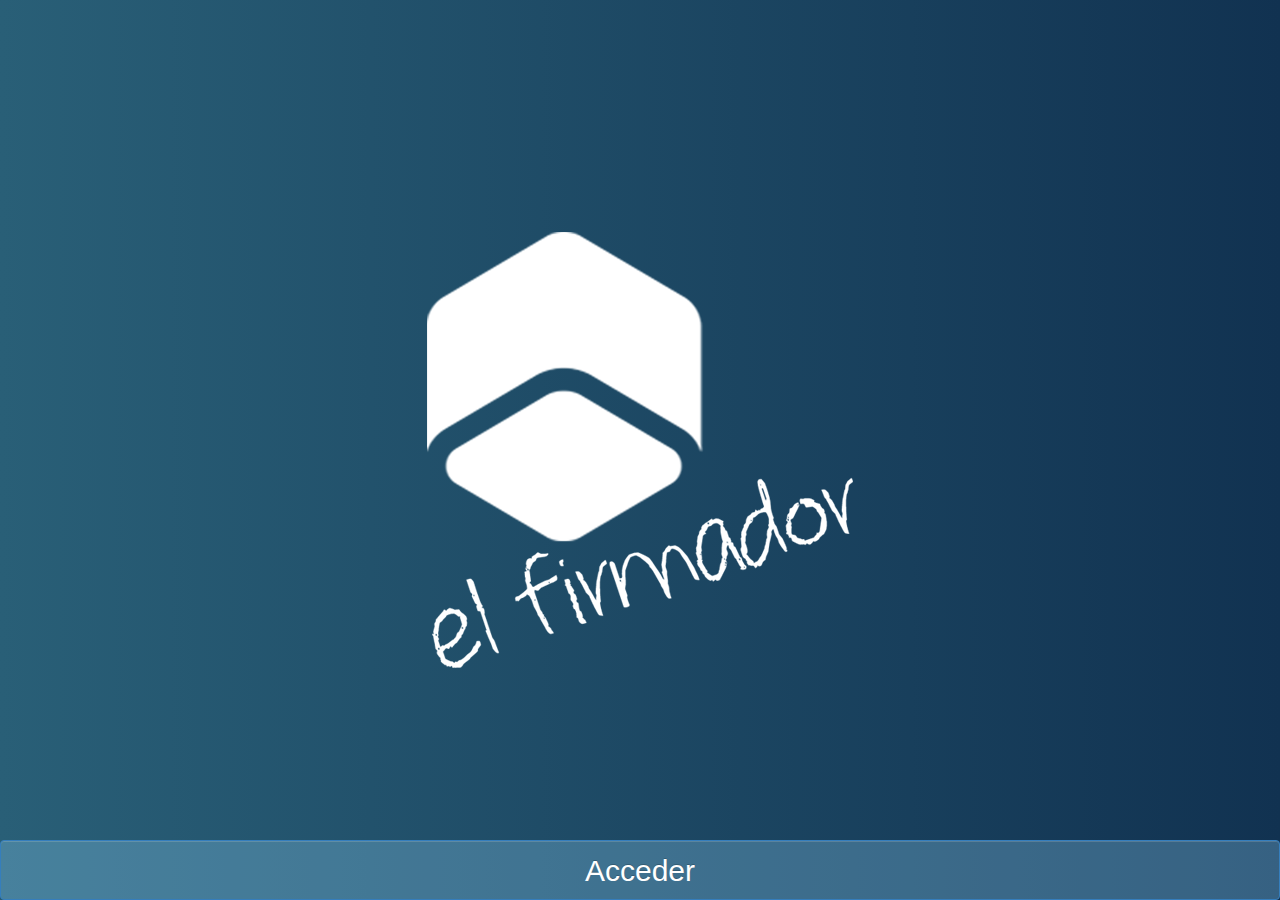
==== index.html @ e9dcdfda "first commit" ====
<!DOCTYPE html>
<html>
   <head>
    <meta charset="utf-8">
    <meta http-equiv="X-UA-Compatible" content="IE=edge">
    <meta name="viewport" content="width=device-width, initial-scale=1">
    <title>ABS - El firmador</title>
       <meta http-equiv="x-ua-compatible" content="IE=11">
      <!-- Latest compiled and minified CSS -->
      <link href="css/bootstrap.css" rel="stylesheet" type="text/css" />
      <link rel="stylesheet" type="text/css" href="css/base.css" />
      <link rel="stylesheet" type="text/css" href="css/bootstrap-theme.css" />
      <link rel="stylesheet" type="text/css" href="css/rwd.css" />
<!--[if gte IE 9]>
<style type="text/css">
.gradient {
 filter: none;background-color:#295f77;
}
</style>
<![endif]-->
   </head>
   <body class="gradient splash">
     <div class="logo">
       <!-- <img src="img/absSplash.png" alt="" /> -->
     </div>
      <div class="footer">
        <div class="row">
          <a href="login.htm" class="btn btn-primary">Acceder</a>
        </div>
      </div>
      <script src="https://ajax.googleapis.com/ajax/libs/jquery/1.11.1/jquery.min.js"></script>
      <script src="http://maxcdn.bootstrapcdn.com/bootstrap/3.2.0/js/bootstrap.min.js"></script>
   </body>
</html>
---- css/base.css ----
/*absSplash.png*/

*, a.btn{outline:0;-webkit-overflow-scrolling: touch;}
html {
position: relative;
min-height: 100%;
  background-color: #295f77; /* Old browsers */
}
body.splash {
/* Margin bottom by footer height */
color:#fff;

background:transparent url('../img/absSplash.png') no-repeat center center;
/*background:transparent url('http://lorempixel.com/output/city-h-c-276-283-5.jpg') no-repeat center center;*/

}
html, body{
  position: relative;
  -webkit-overflow-scrolling: touch;
  color:#fff;
  font-size:100%;
  padding:0;
  margin:0;
  background: #295f77; /* Old browsers */
  /* IE9 SVG, needs conditional override of 'filter' to 'none' */
  background: url([data-uri]);
  background: -moz-linear-gradient(left, #295f77 0%, #113251 100%); /* FF3.6+ */
  background: -webkit-gradient(linear, left top, right top, color-stop(0%,#295f77), color-stop(100%,#113251)); /* Chrome,Safari4+ */
  background: -webkit-linear-gradient(left, #295f77 0%,#113251 100%); /* Chrome10+,Safari5.1+ */
  background: -o-linear-gradient(left, #295f77 0%,#113251 100%); /* Opera 11.10+ */
  /*background: -ms-linear-gradient(left, #295f77 0%,#113251 100%); /* IE10+ */*/
  background: linear-gradient(to right, #295f77 0%,#113251 100%); /* W3C */
  background-color: #295f77; /* Old browsers */
  /*filter: progid:DXImageTransform.Microsoft.gradient( startColorstr='#295f77', endColorstr='#113251',GradientType=1 ); /* IE6-8 */*/


}
/* Sticky footer styles
-------------------------------------------------- */
.testing{display:none;}
.footer {
position: absolute;
bottom: 0;
width: 100%;
/* Set the fixed height of the footer here */
height: 60px;
/*background-color: #f5f5f5;*/
}

.footer a.btn {
margin :0;
width:100%;
height:100%;
line-height:48px;
font-size:30px;
}

.logo{width:644px;height:660px;position:absolute;left:0;right:0;top:0;bottom:0;margin:auto;}
.logo img{width:50%;height:50%;}
.row .col-md-12.logoLogin{height:250px;width:100%;text-align:center;}
.smartLandscape{position:absolute;top:0;right:0;width:49%;height:40%;background-color:red;background:transparent url('../img/logoLandscape.png') no-repeat center center;display:none!important;}
#loginFirmador{position:relative;float:left;}
#loginFirmador .filaInput{width:100%;padding:25px 50px;background-color:rgba(255,255,255,0.3);margin-bottom:30px;height:100px;background-color:#5d788d;}
#loginFirmador input{width:100%;height:100%;background-color:transparent;border:none;color:#fff;}


/*personalizar placeholders*/
::-webkit-input-placeholder { /* WebKit browsers */
    color:    #b2c3cc;
}
:-moz-placeholder { /* Mozilla Firefox 4 to 18 */
   color:    #b2c3cc;
   opacity:  1;
}
::-moz-placeholder { /* Mozilla Firefox 19+ */
   color:    #b2c3cc;
   opacity:  1;
}
:-ms-input-placeholder { /* Internet Explorer 10+ */
   color:    #b2c3cc;
}
/*personalizar placeholders*/
.filaSubmit {width:100%;margin-bottom:10px;float:left;}
.filaSubmit button[type="submit"], a.loguearse{width:100%;height:100%;font-size:2em;}
hr.sepLog{float: left;margin:10px 0;
width: 100%;}
#loginFirmador p{color:#ccc;font-size:1em;width:100%;text-align:center;margin:20px 0;float:left;}
/* Custom page CSS
-------------------------------------------------- */
/* Not required for template or sticky footer method. */
---- css/rwd.css ----
/* rwd*/

@media (max-width: 767px) and (orientation : portrait){
/*body.login{padding-top:30px;}*/
  body.login .row{margin: auto;height: 500px;position: absolute;top: 0px;left: 0px;bottom: 0px;right: 0px;width: 90%;  }
}
@media (max-width: 767px)  {
  body.splash{background: transparent url(../img/absSplash767.png) no-repeat center center;}

  #loginFirmador .filaInput{width:100%;padding:10px 50px;background-color:rgba(255,255,255,0.3);margin-bottom:25px;height:40px;}
  .filaInput.usrDv, .filaInput.pwdDv{float:left;width:49%;}
  #loginFirmador input{width:100%;height:100%;background-color:transparent;border:none;color:#fff;}
  .row .col-md-12.logoLogin img{width:260px; height:119px;}
  .row .col-md-12.logoLogin {   height: 100px;margin-top:25px;}
  .filaInput.usrDv{margin-right:2%;}
  .filaInput.entDv{float:left;}
  .filaSubmit button[type="submit"]{width:100%;height:75%;font-size:2em;}
}


@media (max-width: 767px) and (orientation : landscape) {
  body.splash{background: transparent url(../img/absSplash767.png) no-repeat center center;}
body.login{padding-top:20px;}
  #loginFirmador .filaInput{padding:10px 50px;background-color:rgba(255,255,255,0.3);margin-bottom:25px;height:40px;float: left;
width: 49%;clear: both;}
  .filaInput.usrDv, .filaInput.pwdDv{float:left;width:49%;}
  #loginFirmador input{width:100%;height:100%;background-color:transparent;border:none;color:#fff;}
  .row .col-md-12.logoLogin img{width:260px; height:119px;}
  .row .col-md-12.logoLogin {   height: 100px;margin-top:25px;}
  .filaInput.usrDv{margin-right:2%;}
  .filaInput.entDv{float:left;}
  .filaSubmit {width:49%;height:40px;font-size:1em;float:left;margin-left:1%;}
  .filaSubmit button[type="submit"]{width:100%;height:100%;font-size:1em;}
  .smartLandscape{display:block!important;}
  .logoLogin{display:none!important;}
  .filaSubmit button[type="submit"], a.loguearse{line-height:28px;}



}

@media (min-width: 768px) and (orientation : landscape){
  body.login{padding-top:50px;}
}
@media (min-width: 768px) and (orientation : portrait){

}
@media (min-width: 768px) {

  body.splash{background: transparent url(../img/absSplash767.png) no-repeat center center;}
  #loginFirmador .filaInput{width:100%;padding:10px 50px;background-color:rgba(255,255,255,0.3);margin-bottom:30px;height:60px;}
    .filaInput.usrDv, .filaInput.pwdDv{float:left;width:49%;}
  #loginFirmador input{width:100%;height:100%;background-color:transparent;border:none;color:#fff;}
  .row .col-md-12.logoLogin {   height: 130px;margin-top:15px;}
  .row .col-md-12.logoLogin img{}
    .filaInput.usrDv{margin-right:2%;}
    .filaInput.entDv{float:left;}
    .filaSubmit {width:100%;height:60px;font-size:1em;float:left;margin-left:0;}
    .filaSubmit button[type="submit"], a.loguearse {
    width: 100%;
    height: 100%;
    font-size: 2em;
    line-height: 41px;}
    /*body.login .row{margin: auto;height: 60%;position: absolute;top: 0px;left: 0px;bottom: 0px;right: 0px;width: 90%;  }*/
}
@media (max-width: 991px) and (orientation : landscape) {
  body.splash{background: transparent url(../img/absSplash767.png) no-repeat center center;}

  #loginFirmador .filaInput{padding:10px 50px;background-color:rgba(255,255,255,0.3);margin-bottom:25px;height:40px;float: left;
width: 49%;clear: both;}
  .filaInput.usrDv, .filaInput.pwdDv{float:left;width:49%!important;}
  #loginFirmador input{width:100%;height:100%;background-color:transparent;border:none;color:#fff;}
  .row .col-md-12.logoLogin img{width:260px; height:119px;}
  .row .col-md-12.logoLogin {   height: 100px;margin-top:25px;}
  .filaInput.usrDv{margin-right:2%;}
  .filaInput.entDv{float:left; width:49%!important;}
  .filaSubmit {width:49%;height:40px;font-size:1em;float:left;margin-left:1%;}
  .filaSubmit button[type="submit"]{width:100%;height:100%;font-size:1em;}
  .smartLandscape{display:block!important;}
  .logoLogin{display:none!important;}
}

@media (min-width: 992px) {
  body.splash{background: transparent url(../img/absSplash767.png) no-repeat center center;}
  /*body {padding-top: 20px}*/
  body.login .row{margin: auto;height: 500px;position: absolute;top: 0px;left: 0px;bottom: 0px;right: 0px;width: 90%;  }
  #loginFirmador .filaInput{width:49%;padding:15px 50px;background-color:rgba(255,255,255,0.3);margin-bottom:30px;height:60px;clear:left;}
    .filaInput.usrDv, .filaInput.pwdDv{float:left;width:49%;}
  #loginFirmador input{width:100%;height:100%;background-color:transparent;border:none;color:#fff;}
  .row .col-md-12.logoLogin {   height: 130px;margin-top:15px;}
  .row .col-md-12.logoLogin img{}
    .filaInput.usrDv{margin-right:2%;}
    .filaInput.entDv{float:left;}
    .filaSubmit {width:49%;height:60px;font-size:1em;float:left;margin-left:1%;}
    body{padding-top:0px;}
    .logoLogin{display:none!important;}
    .smartLandscape{display:block!important;}
}
@media (min-width: 1200px) {
  body.splash{background: transparent url(../img/absSplash.png) no-repeat center center;}
  #loginFirmador{width:100%;}
  #loginFirmador .filaInput{width:100%!important;padding:25px 50px;background-color:rgba(255,255,255,0.3);margin-bottom:30px;height:100px;}
    .filaInput.usrDv, .filaInput.pwdDv{float:left;width:49%;}
  #loginFirmador input{width:100%;height:100%;background-color:transparent;border:none;color:#fff;}
  .row .col-md-12.logoLogin img{}
    .filaInput.usrDv{margin-right:2%;}
    .filaInput.entDv{float:left;}
    .logoLogin{display:block!important;}
    .smartLandscape{display:none!important;}
    .filaSubmit {width:100%;margin:0 0 20px 0;}
}

@media only screen and (min-width : 1824px) {
body.splash{background: transparent url(../img/absSplash.png) no-repeat center center;}
/*
background-image:url('http://besiberri01:8080/html5/img/absSplash.png');
background-repeat: no-repeat;
bbackground-position: center center;
background-color:red;
*/
#loginFirmador .filaInput{width:100%;padding:25px 50px;background-color:rgba(255,255,255,0.3);margin-bottom:30px;height:100px;}
  .filaInput.usrDv, .filaInput.pwdDv{float:left;width:49%;}
#loginFirmador input{width:100%;height:100%;background-color:transparent;border:none;color:#fff;}
.row .col-md-12.logoLogin img{}
  .filaInput.usrDv{margin-right:2%;}
  .filaInput.entDv{float:left;}
  .testing{width:500px;height:500px;background-color:black;position:absolute;top:0;bottom:0;left:0;right:0;margin:auto;display:block;}
}

@media only screen and (min-width : 1824px) {
/* pantalles molt grans */
  /*.testing{width:500px;height:500px;background-color:black;position:absolute;top:0;bottom:0;left:0;right:0;margin:auto;display:block;}*/
  }body.login .row{margin: auto;height: 700px;position: absolute;top: 0px;left: 0px;bottom: 0px;right: 0px;width: 90%;  }
}
/* rwd*/
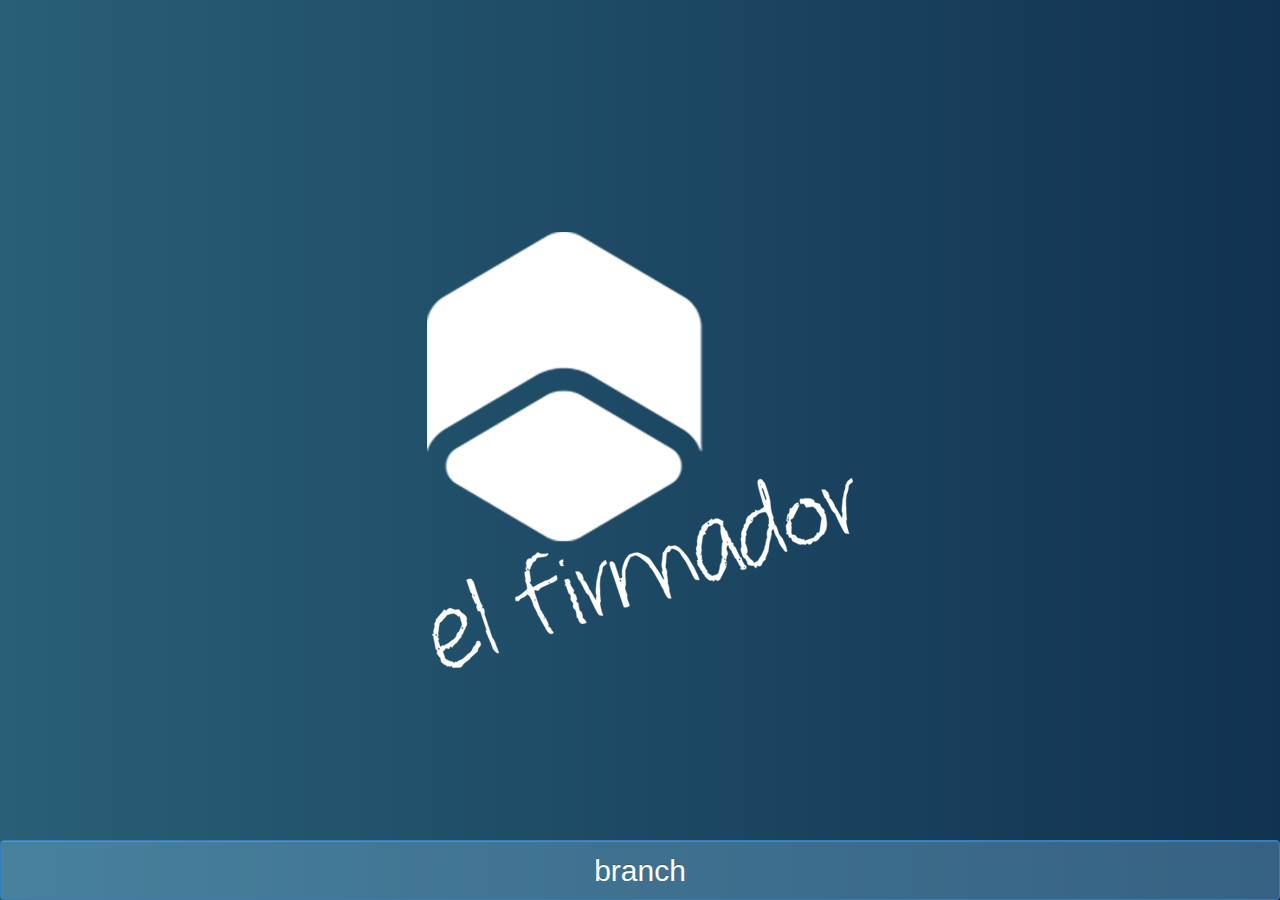
==== commit c1ef778a: "brach" ====
--- a/index.html
+++ b/index.html
@@ -25,7 +25,7 @@
      </div>
       <div class="footer">
         <div class="row">
-          <a href="login.htm" class="btn btn-primary">Acceder</a>
+          <a href="login.htm" class="btn btn-primary">branch</a>
         </div>
       </div>
       <script src="https://ajax.googleapis.com/ajax/libs/jquery/1.11.1/jquery.min.js"></script>
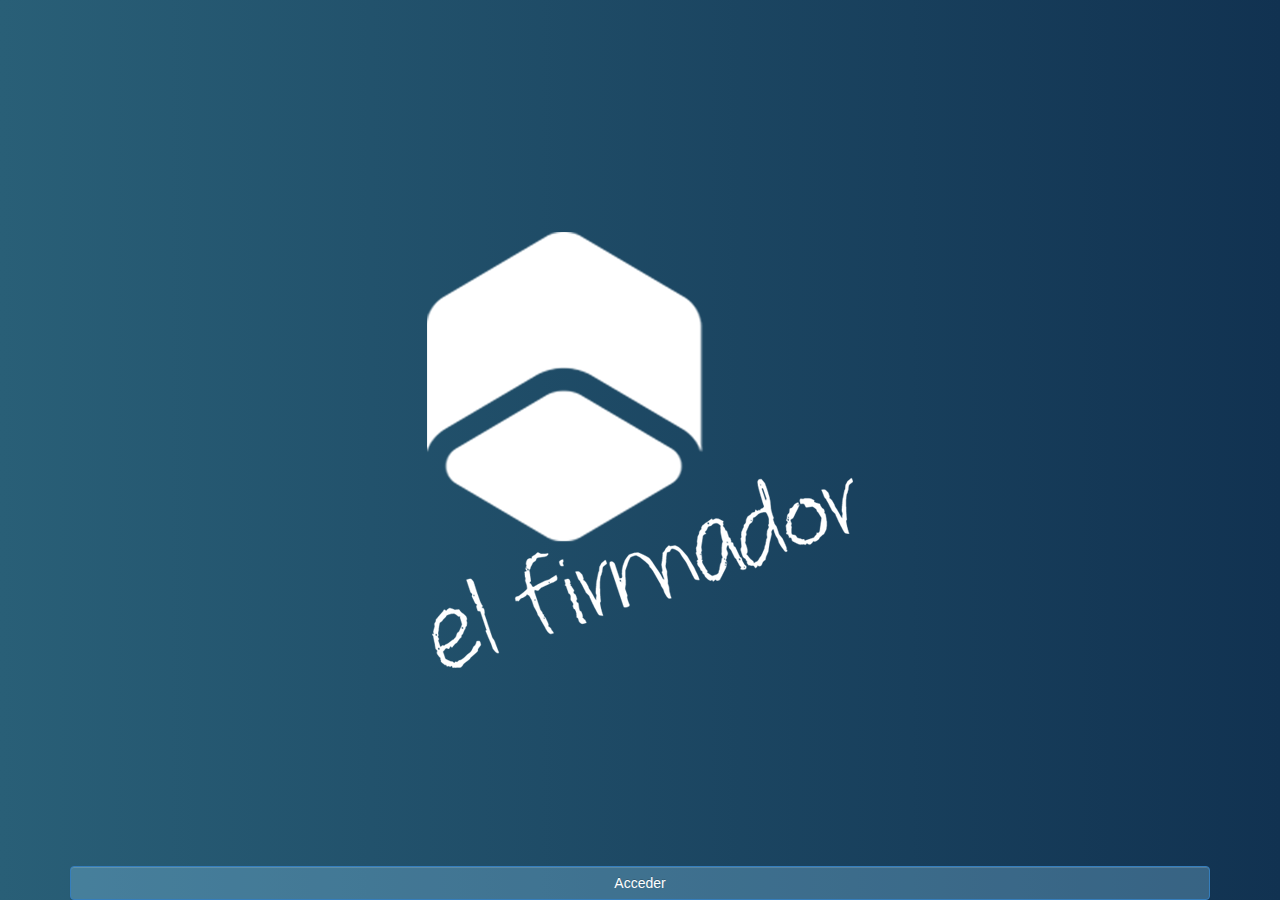
==== commit 203b8c18: "splash" ====
--- a/index.html
+++ b/index.html
@@ -20,14 +20,15 @@
 <![endif]-->
    </head>
    <body class="gradient splash">
-     <div class="logo">
-       <!-- <img src="img/absSplash.png" alt="" /> -->
-     </div>
-      <div class="footer">
-        <div class="row">
-          <a href="login.htm" class="btn btn-primary">branch</a>
-        </div>
-      </div>
+<div class="container">
+  <div class="row">
+    <div class="col-xs-12 col-sm-12 col-md-12 col-lg-12 access">
+     <a href="login.htm" class="btn btn-primary access">Acceder</a>
+
+    </div>
+  </div>
+</div>
+
       <script src="https://ajax.googleapis.com/ajax/libs/jquery/1.11.1/jquery.min.js"></script>
       <script src="http://maxcdn.bootstrapcdn.com/bootstrap/3.2.0/js/bootstrap.min.js"></script>
    </body>
--- a/css/base.css
+++ b/css/base.css
@@ -85,6 +85,9 @@
 hr.sepLog{float: left;margin:10px 0;
 width: 100%;}
 #loginFirmador p{color:#ccc;font-size:1em;width:100%;text-align:center;margin:20px 0;float:left;}
+div.access{position:relative;}
+a.access{position:absolute;bottom:0;left:0;z-index:10;width:100%;}
+.container{height:100%;}
 /* Custom page CSS
 -------------------------------------------------- */
 /* Not required for template or sticky footer method. */
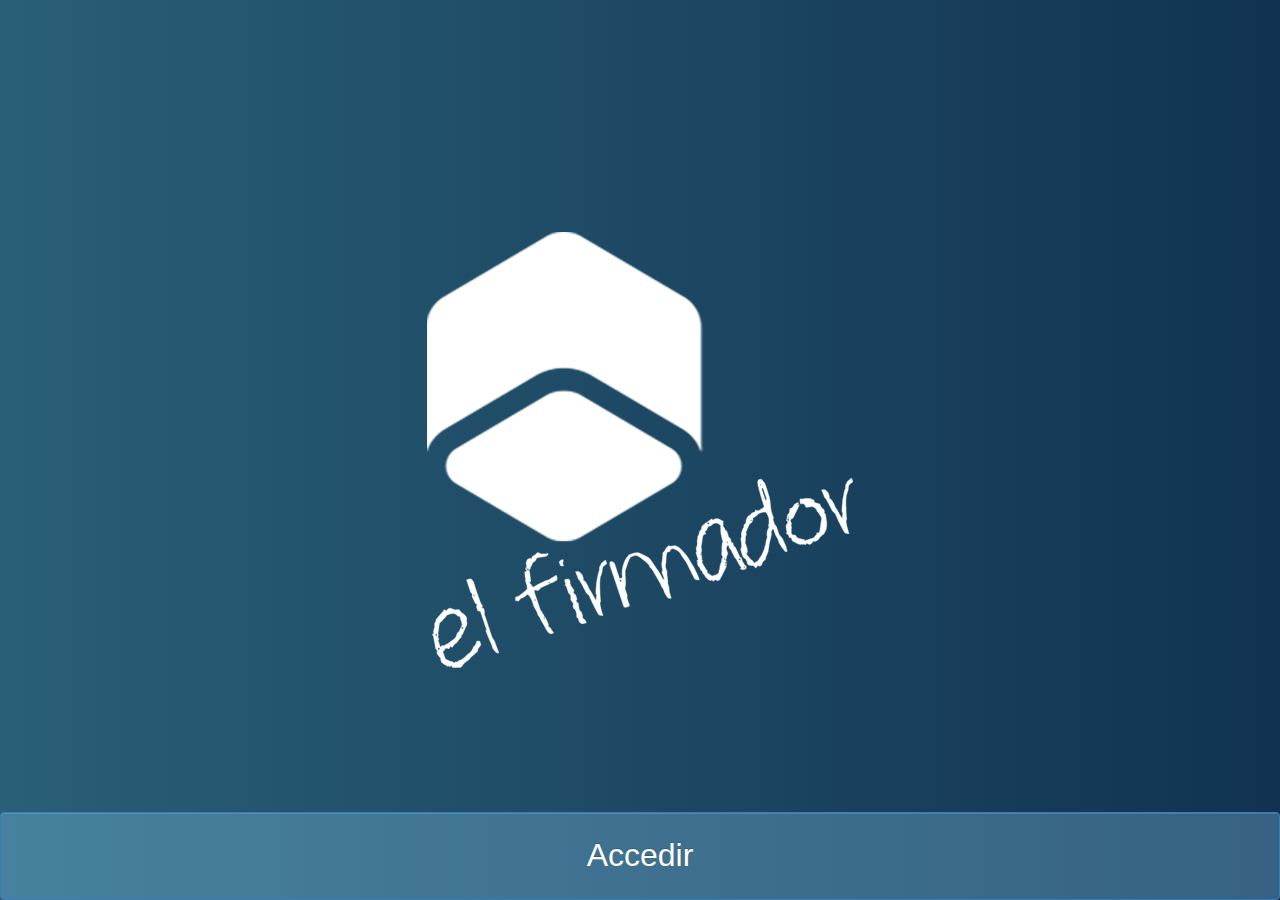
==== commit 5caea412: "s" ====
--- a/index.html
+++ b/index.html
@@ -23,7 +23,7 @@
 <div class="container">
   <div class="row">
     <div class="col-xs-12 col-sm-12 col-md-12 col-lg-12 access">
-     <a href="login.htm" class="btn btn-primary access">Acceder</a>
+     <a href="login.htm" class="btn btn-primary access">Accedir</a>
 
     </div>
   </div>
--- a/css/base.css
+++ b/css/base.css
@@ -86,8 +86,11 @@
 width: 100%;}
 #loginFirmador p{color:#ccc;font-size:1em;width:100%;text-align:center;margin:20px 0;float:left;}
 div.access{position:relative;}
-a.access{position:absolute;bottom:0;left:0;z-index:10;width:100%;}
-.container{height:100%;}
+a.access{position:absolute;bottom:0;left:0;z-index:10;width:100%;font-size:2em;line-height:2.3em;}
+body.splash .container{height:100%;width:100%;padding:0;}
+body.login .container{height:100%;}
+body.login .col-md-12.myform{height:auto!important;}
+body.login .row{margin: auto;height: auto!important;position: absolute;top: 0px;left: 0px;bottom: 0px;right: 0px;width: 90%;  }
 /* Custom page CSS
 -------------------------------------------------- */
 /* Not required for template or sticky footer method. */
--- a/css/rwd.css
+++ b/css/rwd.css
@@ -2,7 +2,7 @@
 
 @media (max-width: 767px) and (orientation : portrait){
 /*body.login{padding-top:30px;}*/
-  body.login .row{margin: auto;height: 500px;position: absolute;top: 0px;left: 0px;bottom: 0px;right: 0px;width: 90%;  }
+  body.login .row{margin: auto;height: auto!important;position: absolute;top: 0px;left: 0px;bottom: 0px;right: 0px;width: 90%;  }
 }
 @media (max-width: 767px)  {
   body.splash{background: transparent url(../img/absSplash767.png) no-repeat center center;}
@@ -11,7 +11,7 @@
   .filaInput.usrDv, .filaInput.pwdDv{float:left;width:49%;}
   #loginFirmador input{width:100%;height:100%;background-color:transparent;border:none;color:#fff;}
   .row .col-md-12.logoLogin img{width:260px; height:119px;}
-  .row .col-md-12.logoLogin {   height: 100px;margin-top:25px;}
+  .row .col-md-12.logoLogin {   height: 100px;margin-top:100px;}
   .filaInput.usrDv{margin-right:2%;}
   .filaInput.entDv{float:left;}
   .filaSubmit button[type="submit"]{width:100%;height:75%;font-size:2em;}
@@ -65,7 +65,7 @@
 }
 @media (max-width: 991px) and (orientation : landscape) {
   body.splash{background: transparent url(../img/absSplash767.png) no-repeat center center;}
-
+#loginFirmador{margin-top:50px;}
   #loginFirmador .filaInput{padding:10px 50px;background-color:rgba(255,255,255,0.3);margin-bottom:25px;height:40px;float: left;
 width: 49%;clear: both;}
   .filaInput.usrDv, .filaInput.pwdDv{float:left;width:49%!important;}
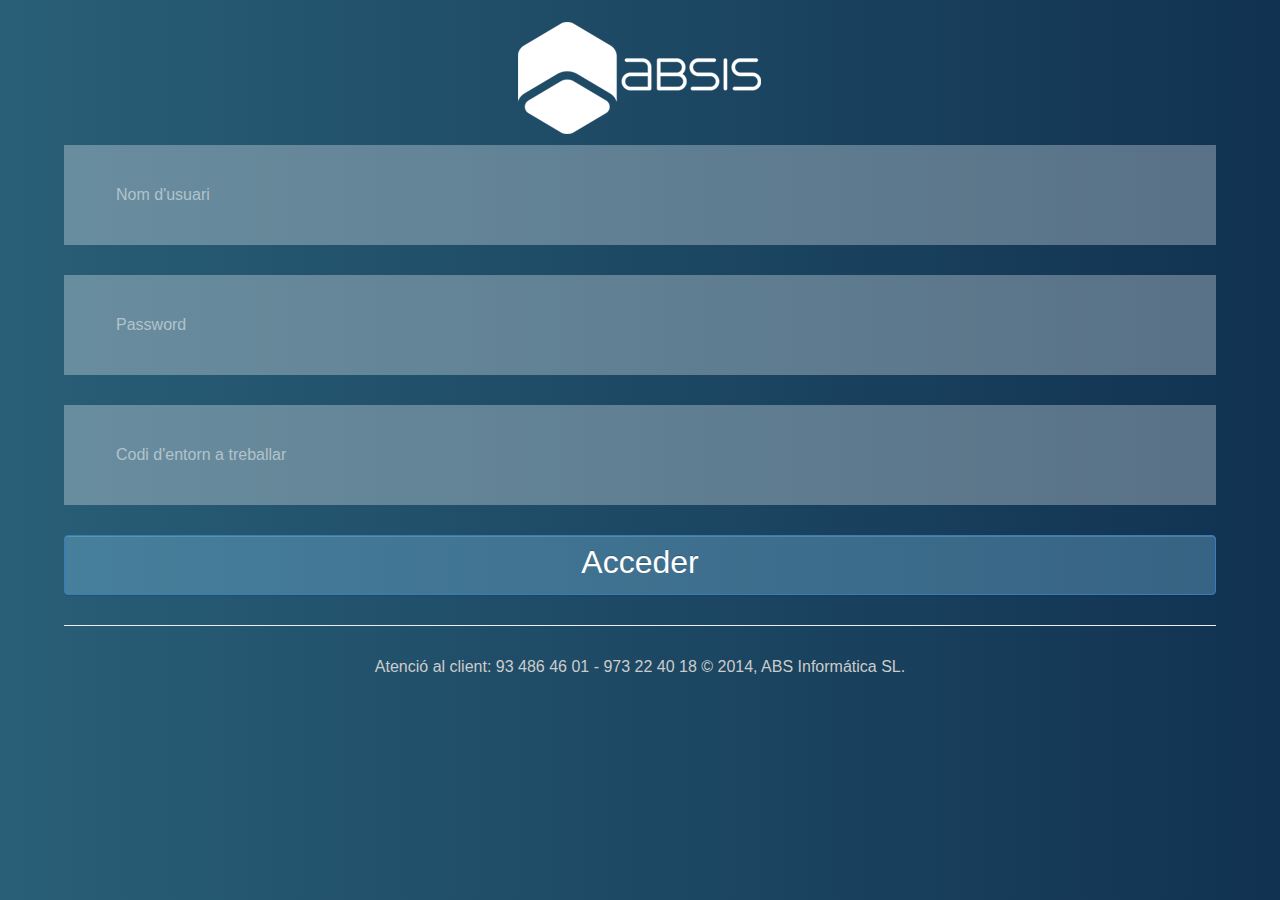
==== commit 0866172c: "new update" ====
--- a/index.html
+++ b/index.html
@@ -1,12 +1,11 @@
 <!DOCTYPE html>
-<html>
-   <head>
+<html lang="es">
+  <head>
     <meta charset="utf-8">
     <meta http-equiv="X-UA-Compatible" content="IE=edge">
     <meta name="viewport" content="width=device-width, initial-scale=1">
     <title>ABS - El firmador</title>
-       <meta http-equiv="x-ua-compatible" content="IE=11">
-      <!-- Latest compiled and minified CSS -->
+
       <link href="css/bootstrap.css" rel="stylesheet" type="text/css" />
       <link rel="stylesheet" type="text/css" href="css/base.css" />
       <link rel="stylesheet" type="text/css" href="css/bootstrap-theme.css" />
@@ -18,18 +17,70 @@
 }
 </style>
 <![endif]-->
-   </head>
-   <body class="gradient splash">
-<div class="container">
-  <div class="row">
-    <div class="col-xs-12 col-sm-12 col-md-12 col-lg-12 access">
-     <a href="login.htm" class="btn btn-primary access">Accedir</a>
-
-    </div>
-  </div>
-</div>
+  </head>
+   <body class="gradient login">
+       <div class="container">
+         <div class="row">
+           <div class="col-md-12 logoLogin">
+            <a href="app.htm"> <img src="img/logo-interior.png" alt="" /></a>
+           </div>
+           <div class="col-md-12 myform">
+             <form id="loginFirmador" action="app.htm" method="post">
+               <div class="filaInput usrDv">
+                 <input type="text" name="user" value="" placeholder="Nom d'usuari">
+               </div>
+               <div class="filaInput pwdDv">
+                 <input type="text" name="passwrod" value="" placeholder="Password">
+               </div>
+               <div class="filaInput entDv">
+                 <input type="text" name="codEntorn" value="" placeholder="Codi d'entorn a treballar">
+               </div>
+               <div class="filaSubmit tab">
+                 <!-- <button type="submit" class="btn btn-primary">Acceptar</button> -->
+                 <a href="viafirma.htm" class="btn btn-primary loguearse">Acceder</a>
+               </div>
+               <hr class="sepLog">
+               <p>
+                 Atenció al client: 93 486 46 01 - 973 22 40 18  © 2014, ABS Informática SL.
+               </p>
+               <div class="smartLandscape"></div>
+             </form>
+           </div>
+         </div>
+       </div>
 
       <script src="https://ajax.googleapis.com/ajax/libs/jquery/1.11.1/jquery.min.js"></script>
       <script src="http://maxcdn.bootstrapcdn.com/bootstrap/3.2.0/js/bootstrap.min.js"></script>
+      <script charset="utf-8">
+
+          var client_navigator = navigator.userAgent.toLowerCase(),
+              client_navigator_version = (client_navigator.match(/.+(?:rv|it|ra|ie)[\/: ]([\d.]+)/) || [])[1],
+              client_navigator_options = {
+                  version: client_navigator_version,
+                  webkit: !!client_navigator.match(/webkit/i),
+                  ie: !!client_navigator.match(/msie/i),
+                  opera: !!client_navigator.match(/opera/i),
+                  firefox: !!client_navigator.match(/firefox/i),
+                  chrome: !!client_navigator.match(/chrome/i),
+                  win: !!client_navigator.match(/win/i),
+                  mac: !!client_navigator.match(/mac/i),
+                  ios: !!client_navigator.match(/ipad|iphone|ipod/i),
+                  ipad: !!client_navigator.match(/ipad/i),
+                  iphone: !!client_navigator.match(/iphone/i),
+                  ipod: !!client_navigator.match(/ipod/i),
+                  android: !!client_navigator.match(/android/i),
+                  berry: !!client_navigator.match(/blackberry/i),
+                  winphone: !!client_navigator.match(/windows phone/i)
+              };
+          $(document).ready(function() {
+              client_navigator_options.ie && $("body").addClass("IE" + client_navigator_version / 1);
+              client_navigator_options.ios && (client_navigator_options.ipad && $("body").addClass("IOS IPAD"), client_navigator_options.iphone && $("body").addClass("IOS IPHONE"), client_navigator_options.ipod && $("body").addClass("IOS IPOD"));
+              client_navigator_options.android && $("body").addClass("ANDROID");
+              client_navigator_options.berry && $("body").addClass("BBERRY");
+              client_navigator_options.winphone && $("body").addClass("WINPHONE")
+          });
+      </script>
    </body>
+
+
 </html>
--- a/css/base.css
+++ b/css/base.css
@@ -13,6 +13,19 @@
 background:transparent url('../img/absSplash.png') no-repeat center center;
 /*background:transparent url('http://lorempixel.com/output/city-h-c-276-283-5.jpg') no-repeat center center;*/
 
+}
+html.firma, body.firma{
+  background: #949694!important; /* Old browsers */
+  /* IE9 SVG, needs conditional override of 'filter' to 'none' */
+  background: url([data-uri])!important;
+  background: -moz-linear-gradient(left, #949694 0%, #949694 100%)!important; /* FF3.6+ */
+  background: -webkit-gradient(linear, left top, right top, color-stop(0%,#949694), color-stop(100%,#949694))!important; /* Chrome,Safari4+ */
+  background: -webkit-linear-gradient(left, #949694 0%,#949694 100%)!important; /* Chrome10+,Safari5.1+ */
+  background: -o-linear-gradient(left, #949694 0%,#949694 100%)!important; /* Opera 11.10+ */
+  /*background: -ms-linear-gradient(left, #949694 0%,#949694 100%)!important; /* IE10+ */*/
+  background: linear-gradient(to right, #949694 0%,#949694 100%)!important; /* W3C */
+  background-color: #949694!important; /* Old browsers */
+  filter: progid:DXImageTransform.Microsoft.gradient( startColorstr='#949694', endColorstr='#949694',GradientType=1 )!important; /* IE6-8 */
 }
 html, body{
   position: relative;
@@ -31,12 +44,14 @@
   /*background: -ms-linear-gradient(left, #295f77 0%,#113251 100%); /* IE10+ */*/
   background: linear-gradient(to right, #295f77 0%,#113251 100%); /* W3C */
   background-color: #295f77; /* Old browsers */
-  /*filter: progid:DXImageTransform.Microsoft.gradient( startColorstr='#295f77', endColorstr='#113251',GradientType=1 ); /* IE6-8 */*/
+  filter: progid:DXImageTransform.Microsoft.gradient( startColorstr='#295f77', endColorstr='#113251',GradientType=1 ); /* IE6-8 */
 
 
 }
 /* Sticky footer styles
 -------------------------------------------------- */
+.overlayViaFirma{height:100%;position:absolute;top:0;left:0;width:100%;background-color:rgba(0,0,0,.5);z-index:50;display:none;}
+.contentViaFirma{position: absolute;top: 0;color: white;z-index: 51;left: 0;right: 0;bottom: 0;margin: auto;width: 200px;height: 100px;text-align:center;}
 .testing{display:none;}
 .footer {
 position: absolute;
@@ -88,9 +103,94 @@
 div.access{position:relative;}
 a.access{position:absolute;bottom:0;left:0;z-index:10;width:100%;font-size:2em;line-height:2.3em;}
 body.splash .container{height:100%;width:100%;padding:0;}
+body.firma .container{padding:0;}
 body.login .container{height:100%;}
 body.login .col-md-12.myform{height:auto!important;}
 body.login .row{margin: auto;height: auto!important;position: absolute;top: 0px;left: 0px;bottom: 0px;right: 0px;width: 90%;  }
+
+body.firma .header-firma{height:96px;background-color:#dedfde;margin-bottom:19px;border-bottom:1px solid #6b6d6b;}
+.header-firma img{float:left;margin:22px 15px 0 30px;}
+.header-firma .title{float:left;font-size:35px;margin-top:22px;}
+.moduloFirma {border:1px solid #6b6d6b;border-radius:5px;background-color:#f7f7f7;}
+.moduloFirma .top{height:78px;border-bottom:2px solid #6b6d6b;}
+.moduloFirma .top h2{float:left;width:100%;font-size:18px;text-align:center;line-height:68px;height:100%;margin:0;}
+.moduloFirma .middler{height:380px;border-bottom:2px solid #6b6d6b;position:relative;}
+.moduloFirma .middler p{float:left;width:100%;font-size:25px;text-align:left;padding:0 30px;line-height:40px;}
+.moduloFirma .middler > div{float:left;margin:0 3%;width:94%;border:1px solid #ccc;border-radius:5px;padding:10px;}
+
+.contOptions div{float:left;height:36px;margin-bottom:20px;}
+.contOptions .option1, .contOptions .desc1, .contOptions .option2, .contOptions .desc2{height:51px;}
+.contOptions .desc1 span, .contOptions .desc2 span{height:50px;font-size:20px;line-height:37px;}
+.moduloFirma .bottomer{height:81px;border-bottom:2px solid #6b6d6b;}
+.moduloFirma .bottomer h2{float:left;width:100%;font-size:30px;text-align:center;line-height:68px;height:100%;margin:0;}
 /* Custom page CSS
 -------------------------------------------------- */
 /* Not required for template or sticky footer method. */
+/*loading ........*/
+.cargando{display:none;}
+.loading {
+  position: absolute;
+  border-color:transparent!important;
+  height:120px!important;
+  top: 50%;
+  left: 50%;
+}
+
+.loading .bullet {
+  position: absolute;
+  padding: 5px;
+  border-radius: 50%;
+  background: #65a3ff;
+  -webkit-animation: animIn 1s ease-in-out 0s infinite;
+          animation: animIn 1s ease-in-out 0s infinite;
+}
+.loading .bullet:nth-child(1) {
+  -webkit-animation-delay: 0s;
+          animation-delay: 0s;
+}
+.loading .bullet:nth-child(2) {
+  -webkit-animation-delay: 0.15s;
+          animation-delay: 0.15s;
+}
+.loading .bullet:nth-child(3) {
+  -webkit-animation-delay: 0.3s;
+          animation-delay: 0.3s;
+}
+.loading .bullet:nth-child(4) {
+  -webkit-animation-delay: 0.45s;
+          animation-delay: 0.45s;
+}
+
+@-webkit-keyframes animIn {
+  0% {
+    -webkit-transform: translateX(-100px);
+            transform: translateX(-100px);
+    opacity: 0;
+  }
+  50% {
+    opacity: 1;
+  }
+  100% {
+    -webkit-transform: translateX(100px);
+            transform: translateX(100px);
+    opacity: 0;
+  }
+}
+
+@keyframes animIn {
+  0% {
+    -webkit-transform: translateX(-100px);
+            transform: translateX(-100px);
+    opacity: 0;
+  }
+  50% {
+    opacity: 1;
+  }
+  100% {
+    -webkit-transform: translateX(100px);
+            transform: translateX(100px);
+    opacity: 0;
+  }
+}
+
+/*loading ........*/
--- a/css/rwd.css
+++ b/css/rwd.css
@@ -3,6 +3,8 @@
 @media (max-width: 767px) and (orientation : portrait){
 /*body.login{padding-top:30px;}*/
   body.login .row{margin: auto;height: auto!important;position: absolute;top: 0px;left: 0px;bottom: 0px;right: 0px;width: 90%;  }
+  .col-xs-11 {
+      width: 91.667%;}
 }
 @media (max-width: 767px)  {
   body.splash{background: transparent url(../img/absSplash767.png) no-repeat center center;}
@@ -15,9 +17,47 @@
   .filaInput.usrDv{margin-right:2%;}
   .filaInput.entDv{float:left;}
   .filaSubmit button[type="submit"]{width:100%;height:75%;font-size:2em;}
+
+  /*viafirma*/
+  .moduloFirma .top{height:78px;border-bottom:2px solid #6b6d6b;}
+  .moduloFirma .top h2{float:left;width:100%;font-size:16px;text-align:center;line-height:68px;height:100%;margin:0;}
+  .moduloFirma .middler p {
+    float: left;
+    width: 100%;
+    font-size: 16px;
+    text-align: left;
+    padding: 0px 30px;
+    line-height: 40px;
 }
+.option1, .option2, .option1 img, .option2 img{width:20px;}
+.option1, .option2{position:relative;}
+.option1 img, .option2 img{position: absolute;
+top: -7px;
+bottom: 0px;
+left: -5px;
+right: 0px;
+margin: auto;}
 
+.contOptions .desc1 span, .contOptions .desc2 span {height: 50px;font-size: 15px;}
+.contOptions {margin:0px 3% 40px 3%!important;}
+.contOptions .desc1 span {line-height: 4px;}
+.contOptions .desc2 span {line-height: 40px;}
+.contOptions .desc1, .contOptions .desc2{padding-left:10px;}
+/*.loading{top:0%;}*/
+.cargando{height: 20px !important;}
+.moduloFirma .middler {
+    height: 380px;}
 
+.moduloFirma .bottomer h2{font-size:20px;}
+/*.firmar a{width: 50px;
+height: 50px;
+float: right;
+position: absolute;
+z-index: 10;}
+*/
+.col-xs-11 {
+    width: 91.667%;}
+}
 @media (max-width: 767px) and (orientation : landscape) {
   body.splash{background: transparent url(../img/absSplash767.png) no-repeat center center;}
 body.login{padding-top:20px;}
@@ -34,19 +74,37 @@
   .smartLandscape{display:block!important;}
   .logoLogin{display:none!important;}
   .filaSubmit button[type="submit"], a.loguearse{line-height:28px;}
+  .contOptions .desc1 span {line-height: 44px;}
 
+html.firma, body.firma{
+  background: #949694!important; /* Old browsers */
+  /* IE9 SVG, needs conditional override of 'filter' to 'none' */
+  background: url([data-uri])!important;
+  background: -moz-linear-gradient(left, #949694 0%, #949694 100%)!important; /* FF3.6+ */
+  background: -webkit-gradient(linear, left top, right top, color-stop(0%,#949694), color-stop(100%,#949694))!important; /* Chrome,Safari4+ */
+  background: -webkit-linear-gradient(left, #949694 0%,#949694 100%)!important; /* Chrome10+,Safari5.1+ */
+  background: -o-linear-gradient(left, #949694 0%,#949694 100%)!important; /* Opera 11.10+ */
+  /*background: -ms-linear-gradient(left, #949694 0%,#949694 100%)!important; /* IE10+ */*/
+  background: linear-gradient(to right, #949694 0%,#949694 100%)!important; /* W3C */
+  background-color: #949694!important; /* Old browsers */
+  filter: progid:DXImageTransform.Microsoft.gradient( startColorstr='#949694', endColorstr='#949694',GradientType=1 )!important; /* IE6-8 */
+}
 
-
+.col-xs-11 {
+    width: 92.667%!important;}
+}
 }
 
 @media (min-width: 768px) and (orientation : landscape){
   body.login{padding-top:50px;}
+
 }
 @media (min-width: 768px) and (orientation : portrait){
 
 }
 @media (min-width: 768px) {
-
+.moduloFirma .middler p {font-size: 20px;}
+.contOptions .desc1 span, .contOptions .desc2 span {font-size: 18px;}
   body.splash{background: transparent url(../img/absSplash767.png) no-repeat center center;}
   #loginFirmador .filaInput{width:100%;padding:10px 50px;background-color:rgba(255,255,255,0.3);margin-bottom:30px;height:60px;}
     .filaInput.usrDv, .filaInput.pwdDv{float:left;width:49%;}
